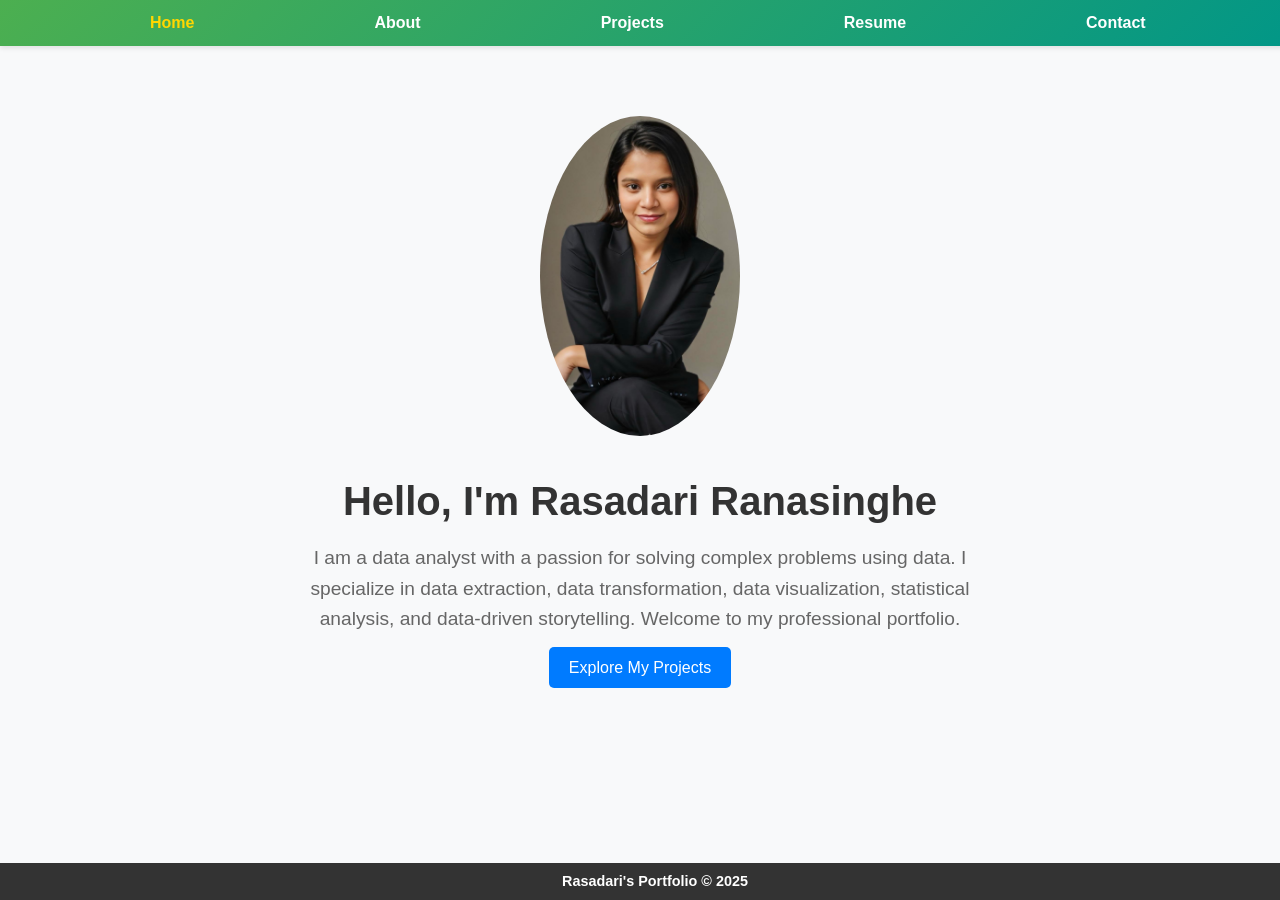
==== index.html @ c8d1c473 "Added files" ====
<!DOCTYPE html>
<html lang="en">

<head>
    <meta charset="UTF-8">
    <meta name="viewport" content="width=device-width, initial-scale=1.0">
    <title>Home</title>
    <link rel="stylesheet" href="static/style.css">
</head>

<body>
    <!-- Navigation Bar -->
    <nav class="navbar">
        <div class="nav-container">
            <ul>
                <li><a href="index.html" class="active">Home</a></li>
                <li><a href="about.html">About</a></li>
                <li><a href="projects.html">Projects</a></li>
                <li><a href="resume.html">Resume</a></li>
                <li><a href="contact.html">Contact</a></li>
            </ul>
        </div>
    </nav>

    <!-- Page Content -->
    <main>
        <section id="home">
            <div class="intro">
                <!-- Profile photo -->
                <img src="static/images/Rasadari.jpg" alt="Rasadari Ranasinghe" class="profile-photo">

                <!-- Welcome message -->
                <h1>Hello, I'm Rasadari Ranasinghe</h1>
                <p>I am a data analyst with a passion for solving complex problems using data. I specialize in data
                    extraction, data transformation, data visualization, statistical analysis, and data-driven
                    storytelling. Welcome to my professional portfolio.</p>

                <!-- Call to Action Button -->
                <a href="/projects" class="cta-button">Explore My Projects</a>
            </div>
        </section>
    </main>

    <!-- Footer -->
    <footer>
        Rasadari's Portfolio © 2025
    </footer>
</body>

</html>
---- static/style.css ----
/* General Styling */
body, html {
    margin: 0;
    padding: 0;
    font-family: Arial, sans-serif;
    background-color: #f8f9fa;
    color: #333;
    line-height: 1.6;
}

/* Navigation Bar */
.navbar {
    position: relative;
    top: 0;
    left: 0;
    width: 100%;
    background: linear-gradient(135deg, #4CAF50, #009688);
    padding: 10px 20px;
    box-shadow: 0 2px 5px rgba(0, 0, 0, 0.1);
    z-index: 1000;
}

.nav-container {
    max-width: 1200px;
    margin: 0 auto;
    display: flex;
    justify-content: space-between;
    align-items: center;
}

.navbar ul {
    list-style: none;
    margin: 0;
    padding: 0;
    display: flex;
    justify-content: center;
}

.navbar li {
    margin: 0 80px;
}

.navbar a {
    text-decoration: none;
    color: white;
    font-size: 16px;
    font-weight: bold;
    transition: color 0.3s ease;
    padding: 10px 10px;
}

.navbar a:hover, .navbar a.active {
    color: #ffd700;
}

/* Contact Page Navigation Bar */
#contact .navbar {
    width: 100%; /* Ensures full width for contact page */
    padding: 10px 20px;
}

/* Section Styling */
#home, #projects, #about, #resume, #contact {
    padding: 50px 0;
    text-align: center;
}

/* Section Titles */
.section-title {
    font-size: 2.5rem;
    color: #333;
    font-weight: bold;
    margin-bottom: 20px;
    text-transform: capitalize;
}

/* Specific Section Title Colors */
#about .section-title, 
#projects .section-title, 
#resume .section-title, 
#contact .section-title {
    color: #4CAF50;
}

/* Home Section */
.profile-photo {
    width: 200px;
    height: 320px;
    border-radius: 50%;
    object-fit: cover;
    margin: 20px auto;
    display: block;
}

h1 {
    font-size: 2.5rem;
    font-weight: bold;
    color: #333;
    margin-bottom: 10px;
}

p {
    font-size: 1.2rem;
    color: #666;
    max-width: 700px;
    margin: 0 auto 20px;
    line-height: 1.6;
}

.cta-button {
    padding: 12px 20px;
    background-color: #007bff;
    color: #fff;
    border-radius: 5px;
    text-decoration: none;
    font-size: 16px;
    transition: background-color 0.3s ease, transform 0.3s ease;
}

.cta-button:hover {
    background-color: #0056b3;
    transform: scale(1.05);
}

/* Projects Section */
#projects {
    padding: 50px 20px;
    background-color: #f8f9fa;
}

.project-container {
    display: grid;
    grid-template-columns: repeat(auto-fit, minmax(300px, 1fr));
    gap: 20px;
    margin-top: 20px;
}

.project {
    background-color: #fff;
    border-radius: 10px;
    overflow: hidden;
    box-shadow: 0 8px 20px rgba(0, 0, 0, 0.1);
    transition: transform 0.3s ease, box-shadow 0.3s ease;
}

.project:hover {
    transform: translateY(-8px);
    box-shadow: 0 12px 24px rgba(0, 0, 0, 0.15);
}

.project img {
    width: 100%;
    height: 50%;
    object-fit: cover;
    border-radius: 8px;
}

.project-info {
    padding: 20px;
    text-align: left;
}

.project-info h3 {
    font-size: 1.2rem;
    color: #007bff;
    margin-bottom: 8px;
}

.project-info p {
    font-size: 0.9rem;
    color: #6c757d;
    line-height: 1.5;
    margin-bottom: 15px;
}

/* About Section */
.about-section {
    display: flex;
    justify-content: center;
    align-items: center;
    min-height: 100vh;
    background-color: #f9f9f9;
}

.about-container {
    max-width: 800px;
    background-color: #fff;
    padding: 30px;
    box-shadow: 0 4px 8px rgba(0, 0, 0, 0.1);
    border-radius: 8px;
}

.intro-text {
    font-size: 1.1rem;
    color: #555;
    line-height: 1.6;
    margin-bottom: 20px;
    text-align: center;
}

.subheading {
    font-size: 1.5rem;
    color: #333;
    margin-top: 30px;
    margin-bottom: 10px;
    font-weight: bold;
}

.skills-list {
    list-style: none;
    padding: 0;
}

.skills-list li {
    font-size: 1.1rem;
    color: #555;
    padding: 5px;
    background-color: #f1f1f1;
    margin-bottom: 10px;
    border-radius: 5px;
    transition: background-color 0.3s ease, transform 0.3s ease;
}

.skills-list li:hover {
    background-color: #ddd;
    transform: scale(1.05);
}

/* Resume Section */
#resume {
    padding: 50px 20px;
    background-color: #ffffff;
}

.resume-container {
    max-width: 800px;
    margin: 0 auto;
    background-color: #f9f9f9;
    padding: 30px;
    border-radius: 8px;
    box-shadow: 0 4px 8px rgba(0, 0, 0, 0.1);
    text-align: center;
}

.resume-title {
    font-size: 3rem;
    font-weight: bold;
    color: #4CAF50;
    margin-bottom: 20px;
}

/* Contact Section */
#contact {
    text-align: center;
    padding: 4rem 2rem;
    background-color: white;
    box-shadow: 0 4px 8px rgba(0, 0, 0, 0.1);
    margin: 2rem auto;
    max-width: 800px;
    border-radius: 8px;
}

#contact h1 {
    margin-bottom: 1.5rem;
    color: #4CAF50;
    font-size: 2.5rem;
    font-weight: bold;
}

#contact p {
    margin: 1rem 0;
    font-size: 1.2rem;
    color: #333;
    line-height: 1.6;
}

#contact a {
    color: #007bff;
    text-decoration: none;
    font-weight: bold;
    transition: color 0.3s ease, transform 0.2s ease;
}

#contact a:hover {
    color: #0056b3;
    transform: scale(1.05);
}

.contact-container {
    display: flex;
    flex-direction: column;
    align-items: center;
    justify-content: center;
    gap: 1rem;
}

/* Footer */
footer {
    text-align: center;
    padding: 10px 15px;
    background-color: #333;
    color: #fff;
    position: fixed;
    bottom: 0;
    left: 0;
    width: 100%;
    z-index: 1000;
    font-size: 0.9rem;
    line-height: 1.2;
    font-weight: bold;
}

/* Responsive Design */
@media (max-width: 768px) {
    .navbar ul {
        flex-direction: column;
    }

    .navbar li {
        margin: 10px 0;
    }

    .navbar a {
        font-size: 14px;
    }

    .profile-photo {
        width: 100px;
        height: 100px;
    }

    h1 {
        font-size: 2rem;
    }

    p {
        font-size: 1rem;
    }

    .contact-container {
        padding: 20px;
    }

    #contact h1 {
        font-size: 22px;
    }

    footer {
        font-size: 0.8rem;
    }
}
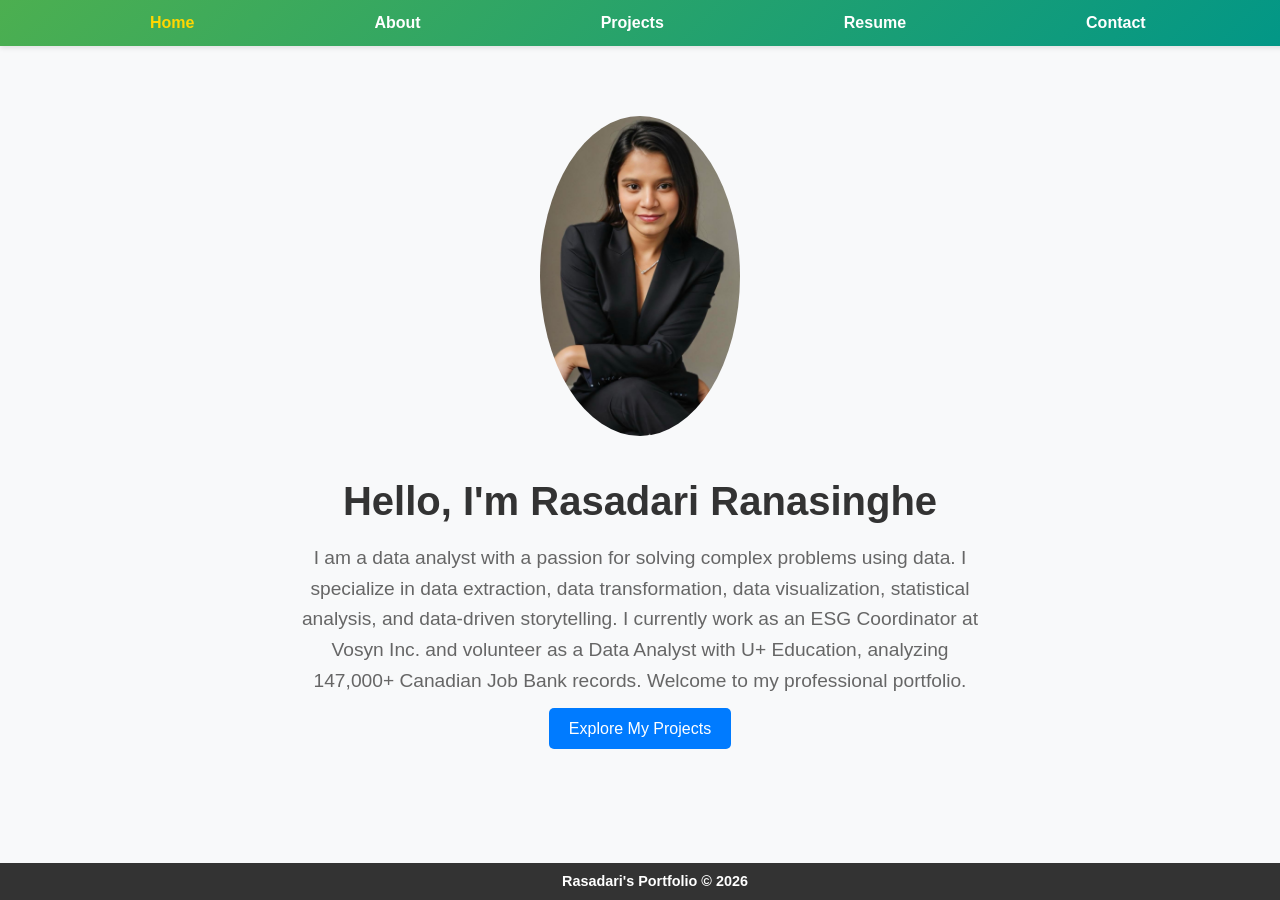
==== commit b0f131d7: "Refresh portfolio pages: current experience, projects, skills" ====
--- a/index.html
+++ b/index.html
@@ -33,17 +33,17 @@
                 <h1>Hello, I'm Rasadari Ranasinghe</h1>
                 <p>I am a data analyst with a passion for solving complex problems using data. I specialize in data
                     extraction, data transformation, data visualization, statistical analysis, and data-driven
-                    storytelling. Welcome to my professional portfolio.</p>
+                    storytelling. I currently work as an ESG Coordinator at Vosyn Inc. and volunteer as a Data Analyst with U+ Education, analyzing 147,000+ Canadian Job Bank records. Welcome to my professional portfolio.</p>
 
                 <!-- Call to Action Button -->
-                <a href="/projects" class="cta-button">Explore My Projects</a>
+                <a href="projects.html" class="cta-button">Explore My Projects</a>
             </div>
         </section>
     </main>
 
     <!-- Footer -->
     <footer>
-        Rasadari's Portfolio © 2025
+        Rasadari's Portfolio © 2026
     </footer>
 </body>
 
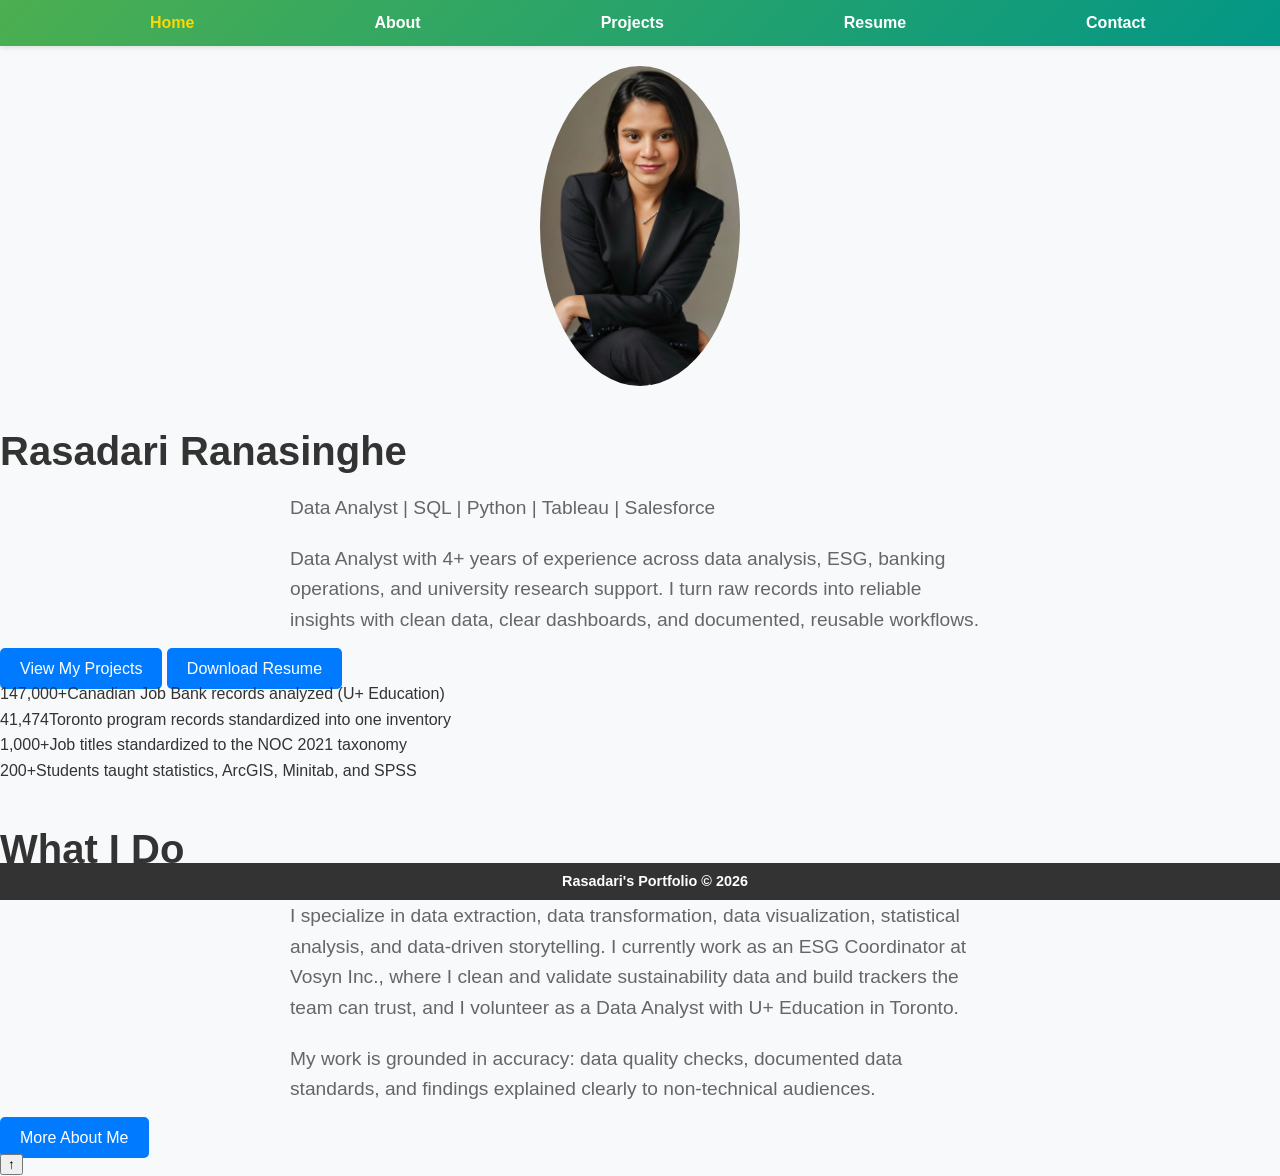
==== commit a5507267: "Enhance portfolio: hero, case-study projects, sticky nav, scroll animations" ====
--- a/index.html
+++ b/index.html
@@ -4,7 +4,7 @@
 <head>
     <meta charset="UTF-8">
     <meta name="viewport" content="width=device-width, initial-scale=1.0">
-    <title>Home</title>
+    <title>Rasadari Ranasinghe - Data Analyst</title>
     <link rel="stylesheet" href="static/style.css">
 </head>
 
@@ -24,20 +24,41 @@
 
     <!-- Page Content -->
     <main>
-        <section id="home">
-            <div class="intro">
-                <!-- Profile photo -->
-                <img src="static/images/Rasadari.jpg" alt="Rasadari Ranasinghe" class="profile-photo">
+        <!-- Hero -->
+        <section class="hero">
+            <img src="static/images/Rasadari.jpg" alt="Rasadari Ranasinghe" class="profile-photo">
+            <h1>Rasadari Ranasinghe</h1>
+            <p class="hero-title">Data Analyst | SQL | Python | Tableau | Salesforce</p>
+            <p class="hero-sub">Data Analyst with 4+ years of experience across data analysis, ESG, banking
+                operations, and university research support. I turn raw records into reliable insights with clean
+                data, clear dashboards, and documented, reusable workflows.</p>
+            <div class="hero-buttons">
+                <a href="projects.html" class="cta-button">View My Projects</a>
+                <a href="static/resume/Rasadari_Ranasinghe_Resume.pdf" target="_blank"
+                    class="cta-button cta-secondary">Download Resume</a>
+            </div>
+            <div class="stats reveal">
+                <div class="stat"><span class="stat-num">147,000+</span><span class="stat-label">Canadian Job Bank
+                        records analyzed (U+ Education)</span></div>
+                <div class="stat"><span class="stat-num">41,474</span><span class="stat-label">Toronto program records
+                        standardized into one inventory</span></div>
+                <div class="stat"><span class="stat-num">1,000+</span><span class="stat-label">Job titles standardized
+                        to the NOC 2021 taxonomy</span></div>
+                <div class="stat"><span class="stat-num">200+</span><span class="stat-label">Students taught statistics,
+                        ArcGIS, Minitab, and SPSS</span></div>
+            </div>
+        </section>
 
-                <!-- Welcome message -->
-                <h1>Hello, I'm Rasadari Ranasinghe</h1>
-                <p>I am a data analyst with a passion for solving complex problems using data. I specialize in data
-                    extraction, data transformation, data visualization, statistical analysis, and data-driven
-                    storytelling. I currently work as an ESG Coordinator at Vosyn Inc. and volunteer as a Data Analyst with U+ Education, analyzing 147,000+ Canadian Job Bank records. Welcome to my professional portfolio.</p>
-
-                <!-- Call to Action Button -->
-                <a href="projects.html" class="cta-button">Explore My Projects</a>
-            </div>
+        <!-- Intro -->
+        <section class="intro-section reveal">
+            <h2 class="section-title">What I Do</h2>
+            <p>I specialize in data extraction, data transformation, data visualization, statistical analysis, and
+                data-driven storytelling. I currently work as an ESG Coordinator at Vosyn Inc., where I clean and
+                validate sustainability data and build trackers the team can trust, and I volunteer as a Data Analyst
+                with U+ Education in Toronto.</p>
+            <p>My work is grounded in accuracy: data quality checks, documented data standards, and findings
+                explained clearly to non-technical audiences.</p>
+            <a href="about.html" class="cta-button">More About Me</a>
         </section>
     </main>
 
@@ -45,6 +66,28 @@
     <footer>
         Rasadari's Portfolio © 2026
     </footer>
+
+    <button id="topBtn" title="Back to top" aria-label="Back to top">&#8593;</button>
+    <script>
+        (function () {
+            var revealEls = document.querySelectorAll('.reveal');
+            if ('IntersectionObserver' in window) {
+                var io = new IntersectionObserver(function (entries) {
+                    entries.forEach(function (e) {
+                        if (e.isIntersecting) { e.target.classList.add('visible'); io.unobserve(e.target); }
+                    });
+                }, { threshold: 0.12 });
+                revealEls.forEach(function (el) { io.observe(el); });
+            } else {
+                revealEls.forEach(function (el) { el.classList.add('visible'); });
+            }
+            var btn = document.getElementById('topBtn');
+            window.addEventListener('scroll', function () {
+                btn.classList.toggle('show', window.scrollY > 400);
+            });
+            btn.addEventListener('click', function () { window.scrollTo({ top: 0, behavior: 'smooth' }); });
+        })();
+    </script>
 </body>
 
-</html>+</html>
